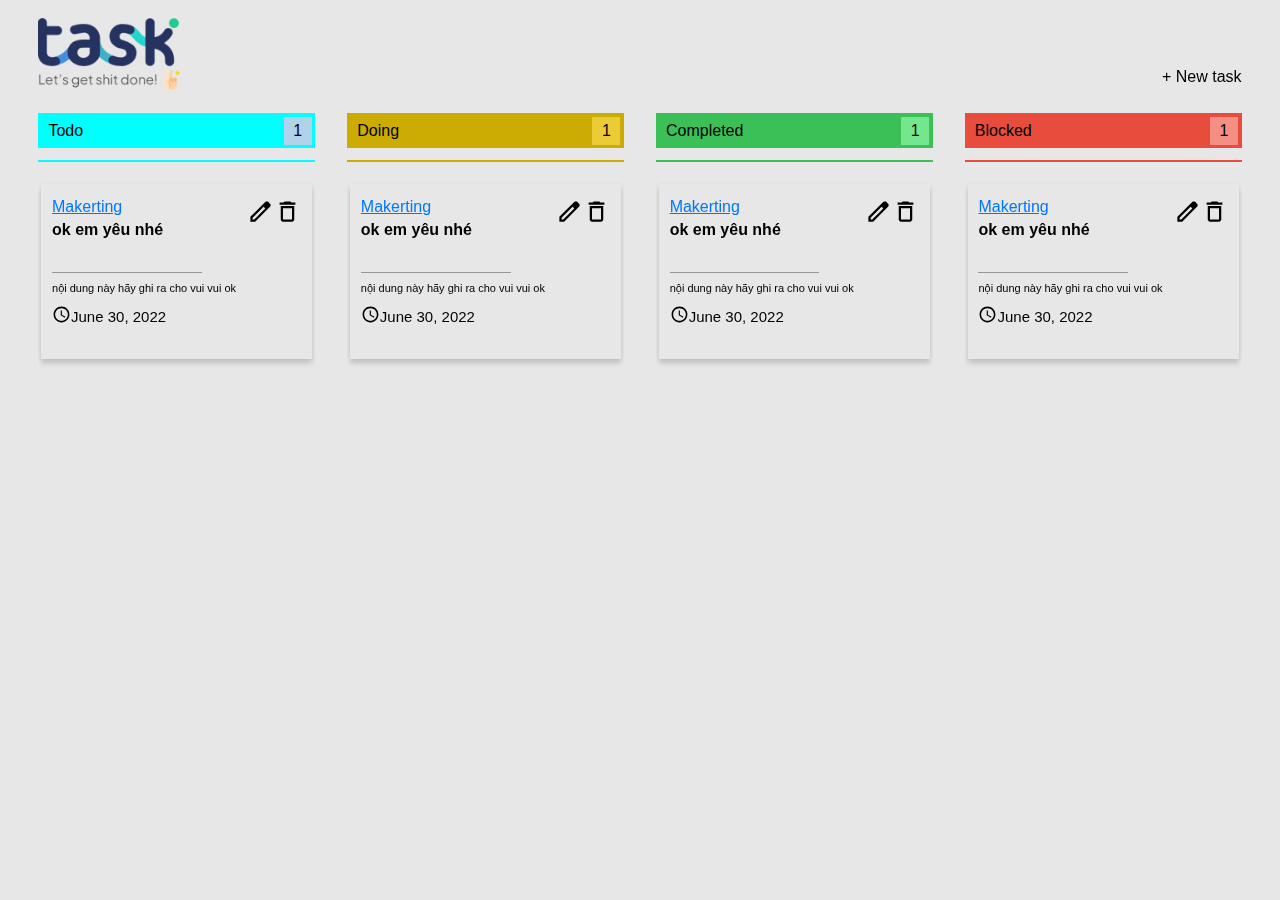
==== home.html @ d8f3baa4 "ok" ====
<!DOCTYPE html>
<html lang="en">
<head>
    <meta charset="UTF-8">
    <meta name="viewport" content="width=device-width, initial-scale=1.0">
    <link rel="stylesheet" href="./assets/css/main1.css">
    <title>Document</title>
</head>
<body>
    <div class="container">
        <div class="FormCreate">
            <div class="FromCreateMain">
                <p>Add new todo</p>
                <input class="categoryValue " type="text" placeholder="Category">
                <input class="titleValue " type="text" placeholder="Title">
                <textarea class="contentValue " name="" id="" cols="30" rows="10" placeholder="Content"></textarea>
                <div onclick="onCreate()" class="submitCreate"> 
                    Submit
                </div>
            </div>
        </div>
        <div class="FormEdit">
            <div class="FromEditMain">
                <p>Edit</p>
                <input class="categoryValueEdit " type="text" placeholder="Category">
                <input class="titleValueEdit " type="text" placeholder="Title">
                <textarea class="contentValueEdit " name="" id="" cols="30" rows="10" placeholder="Content"></textarea>
                <div class="checkboxContainer">
                    <div class="checkBoxItem ">
                        <input type="checkbox" class="checkBoxTodo ch">
                        <label class="lable" for="chTodo">Todo</label>
                    </div>
                    <div class="checkBoxItem">
                        <input type="checkbox" class="checkBoxDoing ch ">
                        <label class="lable" for="chTodo">Doing</label>
                    </div>
                    <div class="checkBoxItem ">
                        <input type="checkbox" class="checkBoxCompleted ch">
                        <label class="lable" for="chTodo">Completed</label>
                    </div>
                    <div class="checkBoxItem ">
                        <input type="checkbox" class="checkBoxBlocked ch">
                        <label class="lable" for="chTodo">Blocked</label>
                    </div>
                </div>
                <div class="submitEdit"> 
                    Submit
                </div>
            </div>
        </div>
        <div class="containerItem">
            <div class="header">
                <div class="logo">
                    <img src="./assets/img/Frame 101373.png" alt="">
                </div>
                <div class="newTask">
                    + New task
                </div>
            </div>
            <div class="content">
                <div class="contentItem todo">
                    <div class="headerContentItem i1">
                        <div class="titleItem">Todo</div>
                        <div class="CountItem">
                            <div class="Count i11">
                                1
                            </div>
                        </div>
                    </div>
                    <div class="containerItemDetial containerItemDetialTodo">
                        <!-- <div class="ItemDetial">
                            <div class="ContainerItemDetial">
                                <div class="ItemDetial1">
                                    <div class="TitleItem">
                                        <div class="TitleHead">MarKeting</div>
                                        <p>Write SEO article for new product</p>
                                    </div>
                                    <div class="Action">
                                        <img class="editt" src="./assets/icon/edit.svg" alt="">
                                        <img class="deletee" src="./assets/icon/delete.svg" alt="">
                                    </div>
                                    <div></div>
                                </div>
                                <div class="ItemDetial2">
                                    <div class="DesItem">
                                        <p class="pDes">This is an existenial moment for effextive altruism and the rationalist
                                            comminity writ-large.
                                        </p>
                                    </div>
                                    <div class="Time">
                                        <div class="imgWatch"><img src="./assets/icon/watch.svg" alt=""></div>
                                        <div class="TimeCreate">June 30, 2022</div>
                                    </div>
                                </div>
                            </div>
                        </div>
                        <div class="ItemDetial">
                            <div class="ContainerItemDetial">
                                <div class="ItemDetial1">
                                    <div class="TitleItem">
                                        <div class="TitleHead">MarKeting</div>
                                        <p>Write SEO article for new product</p>
                                    </div>
                                    <div class="Action">
                                        <img class="editt" src="./assets/icon/edit.svg" alt="">
                                        <img class="deletee" src="./assets/icon/delete.svg" alt="">
                                    </div>
                                    <div></div>
                                </div>
                                <div class="ItemDetial2">
                                    <div class="DesItem">
                                        <p class="pDes">This is an existenial moment for effextive altruism and the rationalist
                                            comminity writ-large.
                                        </p>
                                    </div>
                                    <div class="Time">
                                        <div class="imgWatch"><img src="./assets/icon/watch.svg" alt=""></div>
                                        <div class="TimeCreate">June 30, 2022</div>
                                    </div>
                                </div>
                            </div>
                        </div>
                        <div class="ItemDetial">
                            <div class="ContainerItemDetial">
                                <div class="ItemDetial1">
                                    <div class="TitleItem">
                                        <div class="TitleHead">MarKeting</div>
                                        <p>Write SEO article for new product</p>
                                    </div>
                                    <div class="Action">
                                        <img class="editt" src="./assets/icon/edit.svg" alt="">
                                        <img class="deletee" src="./assets/icon/delete.svg" alt="">
                                    </div>
                                    <div></div>
                                </div>
                                <div class="ItemDetial2">
                                    <div class="DesItem">
                                        <p class="pDes">This is an existenial moment for effextive altruism and the rationalist
                                            comminity writ-large.
                                        </p>
                                    </div>
                                    <div class="Time">
                                        <div class="imgWatch"><img src="./assets/icon/watch.svg" alt=""></div>
                                        <div class="TimeCreate">June 30, 2022</div>
                                    </div>
                                </div>
                            </div>
                        </div>
                        <div class="ItemDetial">
                            <div class="ContainerItemDetial">
                                <div class="ItemDetial1">
                                    <div class="TitleItem">
                                        <div class="TitleHead">MarKeting</div>
                                        <p>Write SEO article for new product</p>
                                    </div>
                                    <div class="Action">
                                        <img class="editt" src="./assets/icon/edit.svg" alt="">
                                        <img class="deletee" src="./assets/icon/delete.svg" alt="">
                                    </div>
                                    <div></div>
                                </div>
                                <div class="ItemDetial2">
                                    <div class="DesItem">
                                        <p class="pDes">This is an existenial moment for effextive altruism and the rationalist
                                            comminity writ-large.
                                        </p>
                                    </div>
                                    <div class="Time">
                                        <div class="imgWatch"><img src="./assets/icon/watch.svg" alt=""></div>
                                        <div class="TimeCreate">June 30, 2022</div>
                                    </div>
                                </div>
                            </div>
                        </div> -->
                    </div>
                </div>
                <div class="contentItem doing">
                    <div class="headerContentItem i2">
                        <div class="titleItem">Doing</div>
                        <div class="CountItem">
                            <div class="Count i22">
                                1
                            </div>
                        </div>
                    </div>
                    <div class="containerItemDetial containerItemDetialDoing">
                        <div class="ItemDetial">
                            <div class="ContainerItemDetial">
                                <div class="ItemDetial1">
                                    <div class="TitleItem">
                                        <div class="TitleHead">MarKeting</div>
                                        <p>Write SEO article for new product</p>
                                    </div>
                                    <div class="Action">
                                        <img class="editt" src="./assets/icon/edit.svg" alt="">
                                        <img class="deletee" src="./assets/icon/delete.svg" alt="">
                                    </div>
                                    <div></div>
                                </div>
                                <div class="ItemDetial2">
                                    <div class="DesItem">
                                        <p class="pDes">This is an existenial moment for effextive altruism and the rationalist
                                            comminity writ-large.
                                        </p>
                                    </div>
                                    <div class="Time">
                                        <div class="imgWatch"><img src="./assets/icon/watch.svg" alt=""></div>
                                        <div class="TimeCreate">June 30, 2022</div>
                                    </div>
                                </div>
                            </div>
                        </div>
                        <div class="ItemDetial">
                            <div class="ContainerItemDetial">
                                <div class="ItemDetial1">
                                    <div class="TitleItem">
                                        <div class="TitleHead">MarKeting</div>
                                        <p>Write SEO article for new product</p>
                                    </div>
                                    <div class="Action">
                                        <img class="editt" src="./assets/icon/edit.svg" alt="">
                                        <img class="deletee" src="./assets/icon/delete.svg" alt="">
                                    </div>
                                    <div></div>
                                </div>
                                <div class="ItemDetial2">
                                    <div class="DesItem">
                                        <p class="pDes">This is an existenial moment for effextive altruism and the rationalist
                                            comminity writ-large.
                                        </p>
                                    </div>
                                    <div class="Time">
                                        <div class="imgWatch"><img src="./assets/icon/watch.svg" alt=""></div>
                                        <div class="TimeCreate">June 30, 2022</div>
                                    </div>
                                </div>
                            </div>
                        </div>
                        <div class="ItemDetial">
                            <div class="ContainerItemDetial">
                                <div class="ItemDetial1">
                                    <div class="TitleItem">
                                        <div class="TitleHead">MarKeting</div>
                                        <p>Write SEO article for new product</p>
                                    </div>
                                    <div class="Action">
                                        <img class="editt" src="./assets/icon/edit.svg" alt="">
                                        <img class="deletee" src="./assets/icon/delete.svg" alt="">
                                    </div>
                                    <div></div>
                                </div>
                                <div class="ItemDetial2">
                                    <div class="DesItem">
                                        <p class="pDes">This is an existenial moment for effextive altruism and the rationalist
                                            comminity writ-large.
                                        </p>
                                    </div>
                                    <div class="Time">
                                        <div class="imgWatch"><img src="./assets/icon/watch.svg" alt=""></div>
                                        <div class="TimeCreate">June 30, 2022</div>
                                    </div>
                                </div>
                            </div>
                        </div>
                    </div>
                </div>
                <div class="contentItem completed">
                    <div class="headerContentItem i3">
                        <div class="titleItem">Completed</div>
                        <div class="CountItem">
                            <div class="Count i33">
                                1
                            </div>
                        </div>
                    </div>
                    <div class="containerItemDetial containerItemDetialCompleted">
                        <div class="ItemDetial">
                            <div class="ContainerItemDetial">
                                <div class="ItemDetial1">
                                    <div class="TitleItem">
                                        <div class="TitleHead">MarKeting</div>
                                        <p>Write SEO article for new product</p>
                                    </div>
                                    <div class="Action">
                                        <img class="editt" src="./assets/icon/edit.svg" alt="">
                                        <img class="deletee" src="./assets/icon/delete.svg" alt="">
                                    </div>
                                    <div></div>
                                </div>
                                <div class="ItemDetial2">
                                    <div class="DesItem">
                                        <p class="pDes">This is an existenial moment for effextive altruism and the rationalist
                                            comminity writ-large.
                                        </p>
                                    </div>
                                    <div class="Time">
                                        <div class="imgWatch"><img src="./assets/icon/watch.svg" alt=""></div>
                                        <div class="TimeCreate">June 30, 2022</div>
                                    </div>
                                </div>
                            </div>
                        </div>
                        <div class="ItemDetial">
                            <div class="ContainerItemDetial">
                                <div class="ItemDetial1">
                                    <div class="TitleItem">
                                        <div class="TitleHead">MarKeting</div>
                                        <p>Write SEO article for new product</p>
                                    </div>
                                    <div class="Action">
                                        <img class="editt" src="./assets/icon/edit.svg" alt="">
                                        <img class="deletee" src="./assets/icon/delete.svg" alt="">
                                    </div>
                                    <div></div>
                                </div>
                                <div class="ItemDetial2">
                                    <div class="DesItem">
                                        <p class="pDes">This is an existenial moment for effextive altruism and the rationalist
                                            comminity writ-large.
                                        </p>
                                    </div>
                                    <div class="Time">
                                        <div class="imgWatch"><img src="./assets/icon/watch.svg" alt=""></div>
                                        <div class="TimeCreate">June 30, 2022</div>
                                    </div>
                                </div>
                            </div>
                        </div>
                        <div class="ItemDetial">
                            <div class="ContainerItemDetial">
                                <div class="ItemDetial1">
                                    <div class="TitleItem">
                                        <div class="TitleHead">MarKeting</div>
                                        <p>Write SEO article for new product</p>
                                    </div>
                                    <div class="Action">
                                        <img class="editt" src="./assets/icon/edit.svg" alt="">
                                        <img class="deletee" src="./assets/icon/delete.svg" alt="">
                                    </div>
                                    <div></div>
                                </div>
                                <div class="ItemDetial2">
                                    <div class="DesItem">
                                        <p class="pDes">This is an existenial moment for effextive altruism and the rationalist
                                            comminity writ-large.
                                        </p>
                                    </div>
                                    <div class="Time">
                                        <div class="imgWatch"><img src="./assets/icon/watch.svg" alt=""></div>
                                        <div class="TimeCreate">June 30, 2022</div>
                                    </div>
                                </div>
                            </div>
                        </div>
                    </div>
                </div>
                <div class="contentItem blocked">
                    <div class="headerContentItem i4">
                        <div class="titleItem">Blocked</div>
                        <div class="CountItem">
                            <div class="Count i44">
                                1
                            </div>
                        </div>
                    </div>
                    <div class="containerItemDetial containerItemDetialBlocked">
                        <div class="ItemDetial">
                            <div class="ContainerItemDetial">
                                <div class="ItemDetial1">
                                    <div class="TitleItem">
                                        <div class="TitleHead">MarKeting</div>
                                        <p>Write SEO article for new product</p>
                                    </div>
                                    <div class="Action">
                                        <img class="editt" src="./assets/icon/edit.svg" alt="">
                                        <img class="deletee" src="./assets/icon/delete.svg" alt="">
                                    </div>
                                    <div></div>
                                </div>
                                <div class="ItemDetial2">
                                    <div class="DesItem">
                                        <p class="pDes">This is an existenial moment for effextive altruism and the rationalist
                                            comminity writ-large.
                                        </p>
                                    </div>
                                    <div class="Time">
                                        <div class="imgWatch"><img src="./assets/icon/watch.svg" alt=""></div>
                                        <div class="TimeCreate">June 30, 2022</div>
                                    </div>
                                </div>
                            </div>
                        </div>
                        <div class="ItemDetial">
                            <div class="ContainerItemDetial">
                                <div class="ItemDetial1">
                                    <div class="TitleItem">
                                        <div class="TitleHead">MarKeting</div>
                                        <p>Write SEO article for new product</p>
                                    </div>
                                    <div class="Action">
                                        <img class="editt" src="./assets/icon/edit.svg" alt="">
                                        <img class="deletee" src="./assets/icon/delete.svg" alt="">
                                    </div>
                                    <div></div>
                                </div>
                                <div class="ItemDetial2">
                                    <div class="DesItem">
                                        <p class="pDes">This is an existenial moment for effextive altruism and the rationalist
                                            comminity writ-large.
                                        </p>
                                    </div>
                                    <div class="Time">
                                        <div class="imgWatch"><img src="./assets/icon/watch.svg" alt=""></div>
                                        <div class="TimeCreate">June 30, 2022</div>
                                    </div>
                                </div>
                            </div>
                        </div>
                        <div class="ItemDetial">
                            <div class="ContainerItemDetial">
                                <div class="ItemDetial1">
                                    <div class="TitleItem">
                                        <div class="TitleHead">MarKeting</div>
                                        <p>Write SEO article for new product</p>
                                    </div>
                                    <div class="Action">
                                        <img class="editt" src="./assets/icon/edit.svg" alt="">
                                        <img class="deletee" src="./assets/icon/delete.svg" alt="">
                                    </div>
                                    <div></div>
                                </div>
                                <div class="ItemDetial2">
                                    <div class="DesItem">
                                        <p class="pDes">This is an existenial moment for effextive altruism and the rationalist
                                            comminity writ-large.
                                        </p>
                                    </div>
                                    <div class="Time">
                                        <div class="imgWatch"><img src="./assets/icon/watch.svg" alt=""></div>
                                        <div class="TimeCreate">June 30, 2022</div>
                                    </div>
                                </div>
                            </div>
                        </div>
                    </div>
                </div>
            </div>
        </div>
    </div>
</body>
<script src="./main1.js"></script>
</html>
---- assets/css/main1.css ----
body {
    padding: 0;
    margin: 0;
    box-sizing: border-box;
    background-color: rgb(231, 231, 231);
    font-family: Arial, sans-serif; 
   
}

.container {
    display: flex;
    justify-content: center;
    align-items: center;
    position: fixed ;
    width: 100%;
    height: 100%;;
    /* background-color: black; */
}

.containerItem {
    width: 94%;
    height: 96%;
    /* background-color: aqua; */
    display: flex;
    flex-direction: column;
    justify-content: space-between;
}

.header {
    width: 100%;
    height: 70px;
    /* background-color: blue; */
    display: flex;
    justify-content: space-between;
}
.logo img{
    width: 150px;;
}

.newTask {
    width: fit-content;
    height: fit-content;
    /* background-color: aqua; */
    margin-top: 50px;
}

.content {
    width: 100%;
    height: 89%;
    /* background-color: rgb(182, 182, 182); */
    display: flex;
    justify-content: space-between;
}

.contentItem {
    width: 23%;
    height: 97%;
    /* background-color: azure; */
}

.headerContentItem {
    width: 100%;
    height: 35px;
    background-color: aqua;
    display: flex;
    justify-content: space-between;
    position: relative;
}

.headerContentItem::after {
    content: '';
    position: absolute;
    width: 100%;
    height: 2px;
    background-color: aqua;
    top: 47px;
}

.titleItem {
    width: 50%;
    height: 100%;
    padding-left: 10px;
    display: flex;
    align-items: center;
}

.CountItem {
    width: 35px;
    height: 100%;
    /* background-color: aqua; */
    display: flex;
    align-items: center;
    justify-content: center;
}

.Count {
    width: 80%;
    height: 80%;
    display: flex;
    align-items: center;
    justify-content: center;
    background-color: rgb(176, 211, 235);
}

.i2 {
    background-color: #CCAC03;
}

.i22 {
    background-color: #ebcc36;
}

.i2::after {
    background-color: #CCAC03;
}

.i3 {
    background-color: #3BC057;
}

.i33 {
    background-color: #74e78d;
}

.i3::after {
    background-color: #3BC057;
}

.i4 {
    background-color: #E74C3C;
}

.i44 {
    background-color: #f58f84;
}

.i4::after {
    background-color: #E74C3C;
}

.containerItemDetial {
    margin-top: 26px;
    width: 100%;
    height: 94%;
    /* background-color: #88998c; */
    display: flex;
    flex-direction: column;
    align-items: center;
    /* justify-content: space-between; */
    overflow: auto;
}

.containerItemDetial::-webkit-scrollbar {
    width: 7px; /* Chiều rộng thanh cuộn */
}

.containerItemDetial::-webkit-scrollbar-track {
    background: rgba(176, 211, 235, 0); /* Màu nền của thanh cuộn */
}
.containerItemDetial::-webkit-scrollbar-thumb {
    background: #888; /* Màu của thanh cuộn */
}

.ItemDetial {
    margin-top: 10px;
    width: 98%;
    min-height: 175px;
    /* background-color: #E74C3C; */
    box-shadow: 0 2px 6px rgba(0, 0, 0, .1), 0 5px 5px rgba(0, 0, 0, .1);
    margin-bottom: 15px;
    display: flex;
    justify-content: center;
    align-items: center;
}

.ContainerItemDetial {
    width: 92%;
    height: 90%;
    /* background-color: #cacaca; */
}

.ItemDetial1 {
    padding-top: 5px;
    width: 100%;
    height: 50%;
    /* background-color: #74e78d; */
    display: flex;
    position: relative;
    justify-content: space-between;
}

.ItemDetial1::after {
    content: '';
    position: absolute;
    width: 60%;
    height: 1px;
    top: 94%
;    background-color: #979797;
}

.TitleItem {
    width: 70%;
}

.TitleItem p {
    margin: 0;
    margin-top: 5px;
    font-weight: bold;
}
.TitleHead {
    text-decoration: underline;
    color: #0077ff;
}

.editt {
    width: 27px;
}

.Action {
    width: 30%;
    display: flex;
    align-items: start;
    justify-content: end;
}

.deletee {
    width: 27px;
}

.ItemDetial2 {
    width: 100%;
    height: 50%;
    /* background-color: #888; */
    display: flex;
    flex-direction: column;
}

.pDes {
    font-size: 11px;
    margin-top: 5px;
}

.Time {
    display: flex;
}

.imgWatch img{
    width: 19px;
}
.TimeCreate {
    font-size: 15px;
    display: flex;
    align-items: center;
    text-align: center;
}

.FormCreate {
    position: fixed;
    top: 0;
    left: 0;
    width: 100%;
    height: 100%;
    display: flex;
    justify-content: center;
    align-items: center;
    background-color: #8b8b8b8d;
    z-index: 2;
    display: none;
}

.FromCreateMain {
    padding: 10px;
    border-radius: 8px;
    width: 400px;
    height: fit-content;
    background-color: #fff;
    display: flex;
    flex-direction: column;
    align-items: center;
}

.FromCreateMain input {
    width: 80%;
    margin-top: 10px;
}

.FromCreateMain textarea {
    width: 81%;
    margin-top: 10px;
}

.submitCreate {
    width: 82%;
    height: 20px;
    text-align: center;
    margin-top: 10px;
    background-color: #888;
}

.error {
    border: 2px solid red;
}


.FormEdit {
    position: fixed;
    top: 0;
    left: 0;
    width: 100%;
    height: 100%;
    display: flex;
    justify-content: center;
    align-items: center;
    background-color: #8b8b8b8d;
    z-index: 2;
    display: none;
}
.FromEditMain {
    padding: 10px;
    border-radius: 8px;
    width: 400px;
    height: fit-content;
    background-color: #fff;
    display: flex;
    flex-direction: column;
    align-items: center;
}

.FromEditMain input {
    width: 80%;
    margin-top: 10px;
}

.FromEditMain textarea {
    width: 81%;
    margin-top: 10px;
}

.submitEdit {
    width: 82%;
    height: 20px;
    text-align: center;
    margin-top: 10px;
    background-color: #888;
}

.active {
    display: flex;
}

.checkboxContainer {
    width: 82%;
    height: 20px;
    /* background-color: #c0c0c0; */
    margin-top: 10px;
    display: flex;
    justify-content: space-around;
}

.checkBoxItem {
    width: fit-content;
    height: 100%;
    display: flex;
    align-items: center;
    text-align: center;
    /* background-color: #0077ff; */
}

.checkBoxItem label {
    font-size: 12px;
}

.checkboxContainer input {
    margin-bottom: 10px;
    width: 10px;
    border-radius: 20px
}
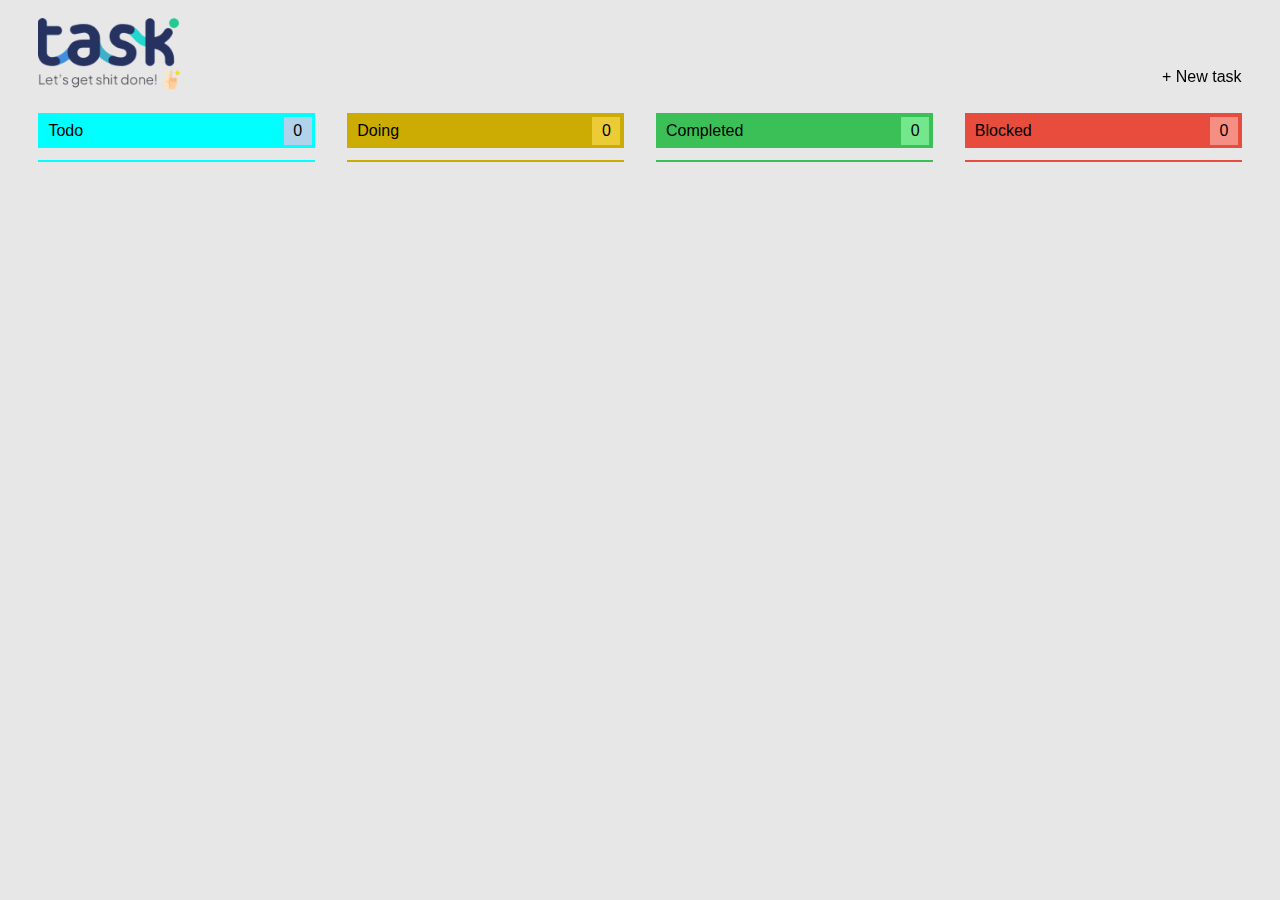
==== commit 043ac236: "ok" ====
--- a/home.html
+++ b/home.html
@@ -15,16 +15,19 @@
                 <input class="titleValue " type="text" placeholder="Title">
                 <textarea class="contentValue " name="" id="" cols="30" rows="10" placeholder="Content"></textarea>
                 <div onclick="onCreate()" class="submitCreate"> 
-                    Submit
+                    Submit 
+                </div>
+                <div class="Dele">
+                    <img  src="./assets/icon/deletee.svg" alt="">
                 </div>
             </div>
         </div>
         <div class="FormEdit">
             <div class="FromEditMain">
                 <p>Edit</p>
-                <input class="categoryValueEdit " type="text" placeholder="Category">
-                <input class="titleValueEdit " type="text" placeholder="Title">
-                <textarea class="contentValueEdit " name="" id="" cols="30" rows="10" placeholder="Content"></textarea>
+                <input class="categoryValueEdit t" type="text" placeholder="Category">
+                <input class="titleValueEdit t" type="text" placeholder="Title">
+                <textarea class="contentValueEdit t" name="" id="" cols="30" rows="10" placeholder="Content"></textarea>
                 <div class="checkboxContainer">
                     <div class="checkBoxItem ">
                         <input type="checkbox" class="checkBoxTodo ch">
@@ -45,6 +48,9 @@
                 </div>
                 <div class="submitEdit"> 
                     Submit
+                </div>
+                <div class="Dele1">
+                    <img  src="./assets/icon/deletee.svg" alt="">
                 </div>
             </div>
         </div>
@@ -68,110 +74,7 @@
                         </div>
                     </div>
                     <div class="containerItemDetial containerItemDetialTodo">
-                        <!-- <div class="ItemDetial">
-                            <div class="ContainerItemDetial">
-                                <div class="ItemDetial1">
-                                    <div class="TitleItem">
-                                        <div class="TitleHead">MarKeting</div>
-                                        <p>Write SEO article for new product</p>
-                                    </div>
-                                    <div class="Action">
-                                        <img class="editt" src="./assets/icon/edit.svg" alt="">
-                                        <img class="deletee" src="./assets/icon/delete.svg" alt="">
-                                    </div>
-                                    <div></div>
-                                </div>
-                                <div class="ItemDetial2">
-                                    <div class="DesItem">
-                                        <p class="pDes">This is an existenial moment for effextive altruism and the rationalist
-                                            comminity writ-large.
-                                        </p>
-                                    </div>
-                                    <div class="Time">
-                                        <div class="imgWatch"><img src="./assets/icon/watch.svg" alt=""></div>
-                                        <div class="TimeCreate">June 30, 2022</div>
-                                    </div>
-                                </div>
-                            </div>
-                        </div>
-                        <div class="ItemDetial">
-                            <div class="ContainerItemDetial">
-                                <div class="ItemDetial1">
-                                    <div class="TitleItem">
-                                        <div class="TitleHead">MarKeting</div>
-                                        <p>Write SEO article for new product</p>
-                                    </div>
-                                    <div class="Action">
-                                        <img class="editt" src="./assets/icon/edit.svg" alt="">
-                                        <img class="deletee" src="./assets/icon/delete.svg" alt="">
-                                    </div>
-                                    <div></div>
-                                </div>
-                                <div class="ItemDetial2">
-                                    <div class="DesItem">
-                                        <p class="pDes">This is an existenial moment for effextive altruism and the rationalist
-                                            comminity writ-large.
-                                        </p>
-                                    </div>
-                                    <div class="Time">
-                                        <div class="imgWatch"><img src="./assets/icon/watch.svg" alt=""></div>
-                                        <div class="TimeCreate">June 30, 2022</div>
-                                    </div>
-                                </div>
-                            </div>
-                        </div>
-                        <div class="ItemDetial">
-                            <div class="ContainerItemDetial">
-                                <div class="ItemDetial1">
-                                    <div class="TitleItem">
-                                        <div class="TitleHead">MarKeting</div>
-                                        <p>Write SEO article for new product</p>
-                                    </div>
-                                    <div class="Action">
-                                        <img class="editt" src="./assets/icon/edit.svg" alt="">
-                                        <img class="deletee" src="./assets/icon/delete.svg" alt="">
-                                    </div>
-                                    <div></div>
-                                </div>
-                                <div class="ItemDetial2">
-                                    <div class="DesItem">
-                                        <p class="pDes">This is an existenial moment for effextive altruism and the rationalist
-                                            comminity writ-large.
-                                        </p>
-                                    </div>
-                                    <div class="Time">
-                                        <div class="imgWatch"><img src="./assets/icon/watch.svg" alt=""></div>
-                                        <div class="TimeCreate">June 30, 2022</div>
-                                    </div>
-                                </div>
-                            </div>
-                        </div>
-                        <div class="ItemDetial">
-                            <div class="ContainerItemDetial">
-                                <div class="ItemDetial1">
-                                    <div class="TitleItem">
-                                        <div class="TitleHead">MarKeting</div>
-                                        <p>Write SEO article for new product</p>
-                                    </div>
-                                    <div class="Action">
-                                        <img class="editt" src="./assets/icon/edit.svg" alt="">
-                                        <img class="deletee" src="./assets/icon/delete.svg" alt="">
-                                    </div>
-                                    <div></div>
-                                </div>
-                                <div class="ItemDetial2">
-                                    <div class="DesItem">
-                                        <p class="pDes">This is an existenial moment for effextive altruism and the rationalist
-                                            comminity writ-large.
-                                        </p>
-                                    </div>
-                                    <div class="Time">
-                                        <div class="imgWatch"><img src="./assets/icon/watch.svg" alt=""></div>
-                                        <div class="TimeCreate">June 30, 2022</div>
-                                    </div>
-                                </div>
-                            </div>
-                        </div> -->
+                        
                     </div>
                 </div>
                 <div class="contentItem doing">
@@ -184,84 +87,7 @@
                         </div>
                     </div>
                     <div class="containerItemDetial containerItemDetialDoing">
-                        <div class="ItemDetial">
-                            <div class="ContainerItemDetial">
-                                <div class="ItemDetial1">
-                                    <div class="TitleItem">
-                                        <div class="TitleHead">MarKeting</div>
-                                        <p>Write SEO article for new product</p>
-                                    </div>
-                                    <div class="Action">
-                                        <img class="editt" src="./assets/icon/edit.svg" alt="">
-                                        <img class="deletee" src="./assets/icon/delete.svg" alt="">
-                                    </div>
-                                    <div></div>
-                                </div>
-                                <div class="ItemDetial2">
-                                    <div class="DesItem">
-                                        <p class="pDes">This is an existenial moment for effextive altruism and the rationalist
-                                            comminity writ-large.
-                                        </p>
-                                    </div>
-                                    <div class="Time">
-                                        <div class="imgWatch"><img src="./assets/icon/watch.svg" alt=""></div>
-                                        <div class="TimeCreate">June 30, 2022</div>
-                                    </div>
-                                </div>
-                            </div>
-                        </div>
-                        <div class="ItemDetial">
-                            <div class="ContainerItemDetial">
-                                <div class="ItemDetial1">
-                                    <div class="TitleItem">
-                                        <div class="TitleHead">MarKeting</div>
-                                        <p>Write SEO article for new product</p>
-                                    </div>
-                                    <div class="Action">
-                                        <img class="editt" src="./assets/icon/edit.svg" alt="">
-                                        <img class="deletee" src="./assets/icon/delete.svg" alt="">
-                                    </div>
-                                    <div></div>
-                                </div>
-                                <div class="ItemDetial2">
-                                    <div class="DesItem">
-                                        <p class="pDes">This is an existenial moment for effextive altruism and the rationalist
-                                            comminity writ-large.
-                                        </p>
-                                    </div>
-                                    <div class="Time">
-                                        <div class="imgWatch"><img src="./assets/icon/watch.svg" alt=""></div>
-                                        <div class="TimeCreate">June 30, 2022</div>
-                                    </div>
-                                </div>
-                            </div>
-                        </div>
-                        <div class="ItemDetial">
-                            <div class="ContainerItemDetial">
-                                <div class="ItemDetial1">
-                                    <div class="TitleItem">
-                                        <div class="TitleHead">MarKeting</div>
-                                        <p>Write SEO article for new product</p>
-                                    </div>
-                                    <div class="Action">
-                                        <img class="editt" src="./assets/icon/edit.svg" alt="">
-                                        <img class="deletee" src="./assets/icon/delete.svg" alt="">
-                                    </div>
-                                    <div></div>
-                                </div>
-                                <div class="ItemDetial2">
-                                    <div class="DesItem">
-                                        <p class="pDes">This is an existenial moment for effextive altruism and the rationalist
-                                            comminity writ-large.
-                                        </p>
-                                    </div>
-                                    <div class="Time">
-                                        <div class="imgWatch"><img src="./assets/icon/watch.svg" alt=""></div>
-                                        <div class="TimeCreate">June 30, 2022</div>
-                                    </div>
-                                </div>
-                            </div>
-                        </div>
+                       
                     </div>
                 </div>
                 <div class="contentItem completed">
@@ -274,84 +100,7 @@
                         </div>
                     </div>
                     <div class="containerItemDetial containerItemDetialCompleted">
-                        <div class="ItemDetial">
-                            <div class="ContainerItemDetial">
-                                <div class="ItemDetial1">
-                                    <div class="TitleItem">
-                                        <div class="TitleHead">MarKeting</div>
-                                        <p>Write SEO article for new product</p>
-                                    </div>
-                                    <div class="Action">
-                                        <img class="editt" src="./assets/icon/edit.svg" alt="">
-                                        <img class="deletee" src="./assets/icon/delete.svg" alt="">
-                                    </div>
-                                    <div></div>
-                                </div>
-                                <div class="ItemDetial2">
-                                    <div class="DesItem">
-                                        <p class="pDes">This is an existenial moment for effextive altruism and the rationalist
-                                            comminity writ-large.
-                                        </p>
-                                    </div>
-                                    <div class="Time">
-                                        <div class="imgWatch"><img src="./assets/icon/watch.svg" alt=""></div>
-                                        <div class="TimeCreate">June 30, 2022</div>
-                                    </div>
-                                </div>
-                            </div>
-                        </div>
-                        <div class="ItemDetial">
-                            <div class="ContainerItemDetial">
-                                <div class="ItemDetial1">
-                                    <div class="TitleItem">
-                                        <div class="TitleHead">MarKeting</div>
-                                        <p>Write SEO article for new product</p>
-                                    </div>
-                                    <div class="Action">
-                                        <img class="editt" src="./assets/icon/edit.svg" alt="">
-                                        <img class="deletee" src="./assets/icon/delete.svg" alt="">
-                                    </div>
-                                    <div></div>
-                                </div>
-                                <div class="ItemDetial2">
-                                    <div class="DesItem">
-                                        <p class="pDes">This is an existenial moment for effextive altruism and the rationalist
-                                            comminity writ-large.
-                                        </p>
-                                    </div>
-                                    <div class="Time">
-                                        <div class="imgWatch"><img src="./assets/icon/watch.svg" alt=""></div>
-                                        <div class="TimeCreate">June 30, 2022</div>
-                                    </div>
-                                </div>
-                            </div>
-                        </div>
-                        <div class="ItemDetial">
-                            <div class="ContainerItemDetial">
-                                <div class="ItemDetial1">
-                                    <div class="TitleItem">
-                                        <div class="TitleHead">MarKeting</div>
-                                        <p>Write SEO article for new product</p>
-                                    </div>
-                                    <div class="Action">
-                                        <img class="editt" src="./assets/icon/edit.svg" alt="">
-                                        <img class="deletee" src="./assets/icon/delete.svg" alt="">
-                                    </div>
-                                    <div></div>
-                                </div>
-                                <div class="ItemDetial2">
-                                    <div class="DesItem">
-                                        <p class="pDes">This is an existenial moment for effextive altruism and the rationalist
-                                            comminity writ-large.
-                                        </p>
-                                    </div>
-                                    <div class="Time">
-                                        <div class="imgWatch"><img src="./assets/icon/watch.svg" alt=""></div>
-                                        <div class="TimeCreate">June 30, 2022</div>
-                                    </div>
-                                </div>
-                            </div>
-                        </div>
+                      
                     </div>
                 </div>
                 <div class="contentItem blocked">
@@ -364,84 +113,7 @@
                         </div>
                     </div>
                     <div class="containerItemDetial containerItemDetialBlocked">
-                        <div class="ItemDetial">
-                            <div class="ContainerItemDetial">
-                                <div class="ItemDetial1">
-                                    <div class="TitleItem">
-                                        <div class="TitleHead">MarKeting</div>
-                                        <p>Write SEO article for new product</p>
-                                    </div>
-                                    <div class="Action">
-                                        <img class="editt" src="./assets/icon/edit.svg" alt="">
-                                        <img class="deletee" src="./assets/icon/delete.svg" alt="">
-                                    </div>
-                                    <div></div>
-                                </div>
-                                <div class="ItemDetial2">
-                                    <div class="DesItem">
-                                        <p class="pDes">This is an existenial moment for effextive altruism and the rationalist
-                                            comminity writ-large.
-                                        </p>
-                                    </div>
-                                    <div class="Time">
-                                        <div class="imgWatch"><img src="./assets/icon/watch.svg" alt=""></div>
-                                        <div class="TimeCreate">June 30, 2022</div>
-                                    </div>
-                                </div>
-                            </div>
-                        </div>
-                        <div class="ItemDetial">
-                            <div class="ContainerItemDetial">
-                                <div class="ItemDetial1">
-                                    <div class="TitleItem">
-                                        <div class="TitleHead">MarKeting</div>
-                                        <p>Write SEO article for new product</p>
-                                    </div>
-                                    <div class="Action">
-                                        <img class="editt" src="./assets/icon/edit.svg" alt="">
-                                        <img class="deletee" src="./assets/icon/delete.svg" alt="">
-                                    </div>
-                                    <div></div>
-                                </div>
-                                <div class="ItemDetial2">
-                                    <div class="DesItem">
-                                        <p class="pDes">This is an existenial moment for effextive altruism and the rationalist
-                                            comminity writ-large.
-                                        </p>
-                                    </div>
-                                    <div class="Time">
-                                        <div class="imgWatch"><img src="./assets/icon/watch.svg" alt=""></div>
-                                        <div class="TimeCreate">June 30, 2022</div>
-                                    </div>
-                                </div>
-                            </div>
-                        </div>
-                        <div class="ItemDetial">
-                            <div class="ContainerItemDetial">
-                                <div class="ItemDetial1">
-                                    <div class="TitleItem">
-                                        <div class="TitleHead">MarKeting</div>
-                                        <p>Write SEO article for new product</p>
-                                    </div>
-                                    <div class="Action">
-                                        <img class="editt" src="./assets/icon/edit.svg" alt="">
-                                        <img class="deletee" src="./assets/icon/delete.svg" alt="">
-                                    </div>
-                                    <div></div>
-                                </div>
-                                <div class="ItemDetial2">
-                                    <div class="DesItem">
-                                        <p class="pDes">This is an existenial moment for effextive altruism and the rationalist
-                                            comminity writ-large.
-                                        </p>
-                                    </div>
-                                    <div class="Time">
-                                        <div class="imgWatch"><img src="./assets/icon/watch.svg" alt=""></div>
-                                        <div class="TimeCreate">June 30, 2022</div>
-                                    </div>
-                                </div>
-                            </div>
-                        </div>
+                    
                     </div>
                 </div>
             </div>
--- a/assets/css/main1.css
+++ b/assets/css/main1.css
@@ -44,6 +44,10 @@
     margin-top: 50px;
 }
 
+.newTask:hover {
+    cursor: pointer;
+}
+
 .content {
     width: 100%;
     height: 89%;
@@ -166,7 +170,7 @@
     width: 98%;
     min-height: 175px;
     /* background-color: #E74C3C; */
-    box-shadow: 0 2px 6px rgba(0, 0, 0, .1), 0 5px 5px rgba(0, 0, 0, .1);
+        box-shadow: 0 2px 6px rgba(0, 0, 0, .1), 0 5px 5px rgba(0, 0, 0, .1);
     margin-bottom: 15px;
     display: flex;
     justify-content: center;
@@ -192,9 +196,9 @@
 .ItemDetial1::after {
     content: '';
     position: absolute;
-    width: 60%;
+    width: 70%;
     height: 1px;
-    top: 94%
+    top: 74%
 ;    background-color: #979797;
 }
 
@@ -216,6 +220,19 @@
     width: 27px;
 }
 
+.editt:hover {
+    cursor: pointer;
+}
+.DesItem {
+    height: 50px;
+    width: 90%;
+    overflow: hidden;
+}
+
+.DesItem p {
+    /* width: 90%; */
+}
+
 .Action {
     width: 30%;
     display: flex;
@@ -227,12 +244,21 @@
     width: 27px;
 }
 
+input {
+    cursor: pointer;
+}
+
+.deletee:hover {
+    cursor: pointer;
+}
+
 .ItemDetial2 {
     width: 100%;
     height: 50%;
     /* background-color: #888; */
     display: flex;
     flex-direction: column;
+    margin-top: -15px;
 }
 
 .pDes {
@@ -277,6 +303,21 @@
     display: flex;
     flex-direction: column;
     align-items: center;
+    position: relative;
+}
+
+.Dele {
+    width: fit-content;
+    height: fit-content;
+    /* background-color: #0077ff ; */
+    position: absolute;
+    top: 2%;
+    left: 93%;
+}
+
+.Dele img {
+    width: 22px;
+    opacity: 0.6;
 }
 
 .FromCreateMain input {
@@ -297,8 +338,16 @@
     background-color: #888;
 }
 
+.submitCreate:hover {
+    cursor: pointer;
+}
+
 .error {
     border: 2px solid red;
+}
+
+.success {
+    border: 2px solid #00a023;
 }
 
 
@@ -318,12 +367,37 @@
 .FromEditMain {
     padding: 10px;
     border-radius: 8px;
-    width: 400px;
+    width: 550px;
     height: fit-content;
     background-color: #fff;
     display: flex;
     flex-direction: column;
     align-items: center;
+    position: relative;
+}
+
+.FromEditMain p {
+    font-size: large;
+}
+
+.Dele1 {
+    /* opacity: 0.7; */
+    position: absolute;
+    top: 3%;
+    left: 92%;
+}
+
+.Dele1:hover {
+    cursor: pointer;
+}
+
+.Dele:hover {
+    cursor: pointer;
+}
+
+.Dele1 img {
+    width: 22px;
+    opacity: 0.6;
 }
 
 .FromEditMain input {
@@ -344,6 +418,10 @@
     background-color: #888;
 }
 
+.submitEdit:hover {
+    cursor: pointer;
+}
+
 .active {
     display: flex;
 }
@@ -374,4 +452,24 @@
     margin-bottom: 10px;
     width: 10px;
     border-radius: 20px
+}
+
+@media (max-width: 1050px) {
+    
+    .content {
+        flex-direction: column;
+        overflow: auto; 
+        max-height: fit-content; 
+        width: 100%;
+    }
+    .contentItem {
+        width: 100%;
+    }
+    .containerItemDetial  {
+        overflow: auto; 
+        min-height: 180px; 
+        max-height: 380px;
+        width: 100%;
+    }
+    
 }